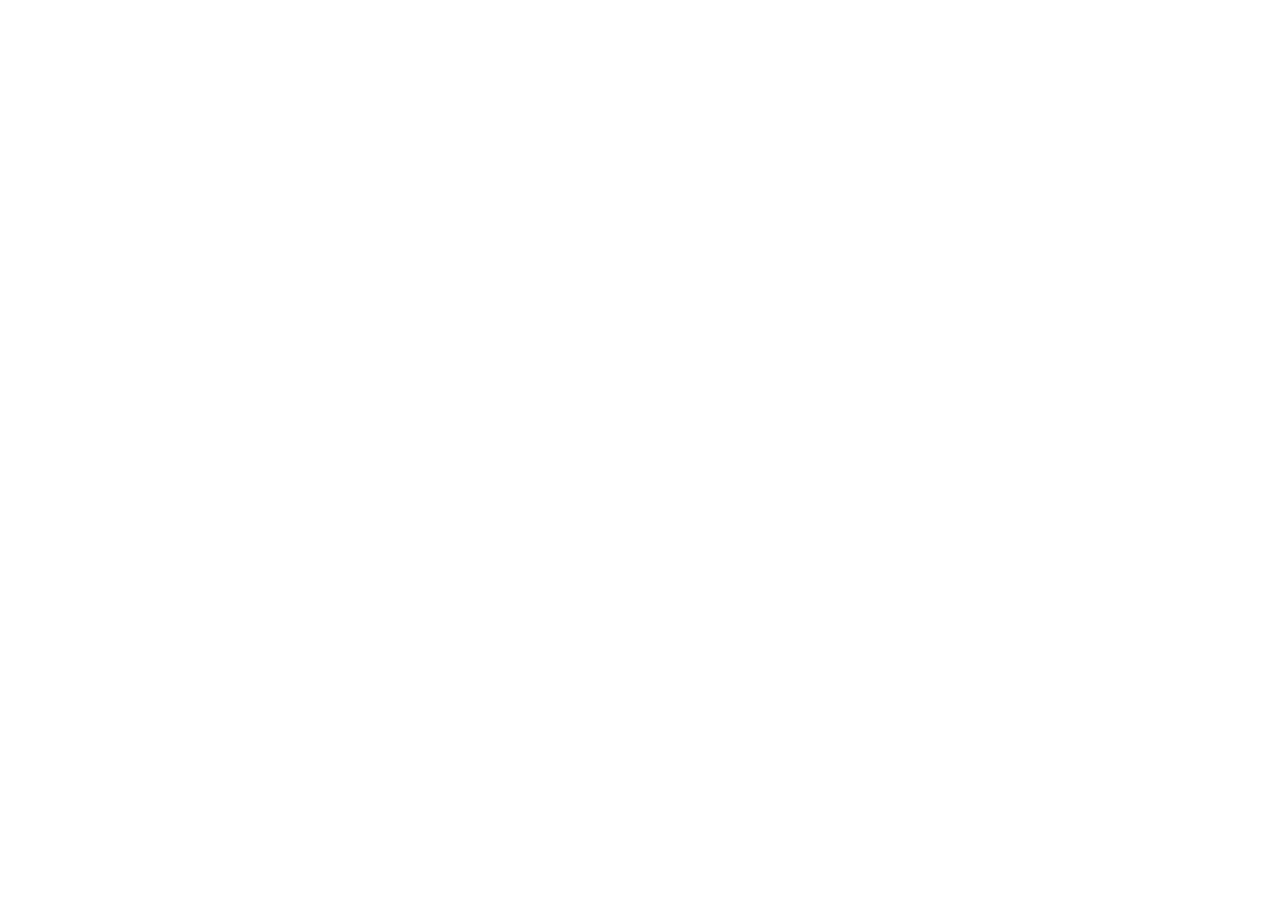
==== about_Us.html @ 589b4014 "estructura inicial sin contenido" ====
<!DOCTYPE html>
<html lang="es">
  <head>
    <meta charset="UTF-8" />
    <meta name="viewport" content="width=device-width, initial-scale=1.0" />
    <title>About Us</title>
    <link rel="stylesheet" href="styles.css" />

    <link
      href="https://cdn.jsdelivr.net/npm/bootstrap@5.3.2/dist/css/bootstrap.min.css"
      rel="stylesheet"
      integrity="sha384-T3c6CoIi6uLrA9TneNEoa7RxnatzjcDSCmG1MXxSR1GAsXEV/Dwwykc2MPK8M2HN"
      crossorigin="anonymous"
    />
  </head>
  <body>
    <script
      src="https://cdn.jsdelivr.net/npm/bootstrap@5.3.2/dist/js/bootstrap.bundle.min.js"
      integrity="sha384-C6RzsynM9kWDrMNeT87bh95OGNyZPhcTNXj1NW7RuBCsyN/o0jlpcV8Qyq46cDfL"
      crossorigin="anonymous"
    ></script>
  </body>
</html>
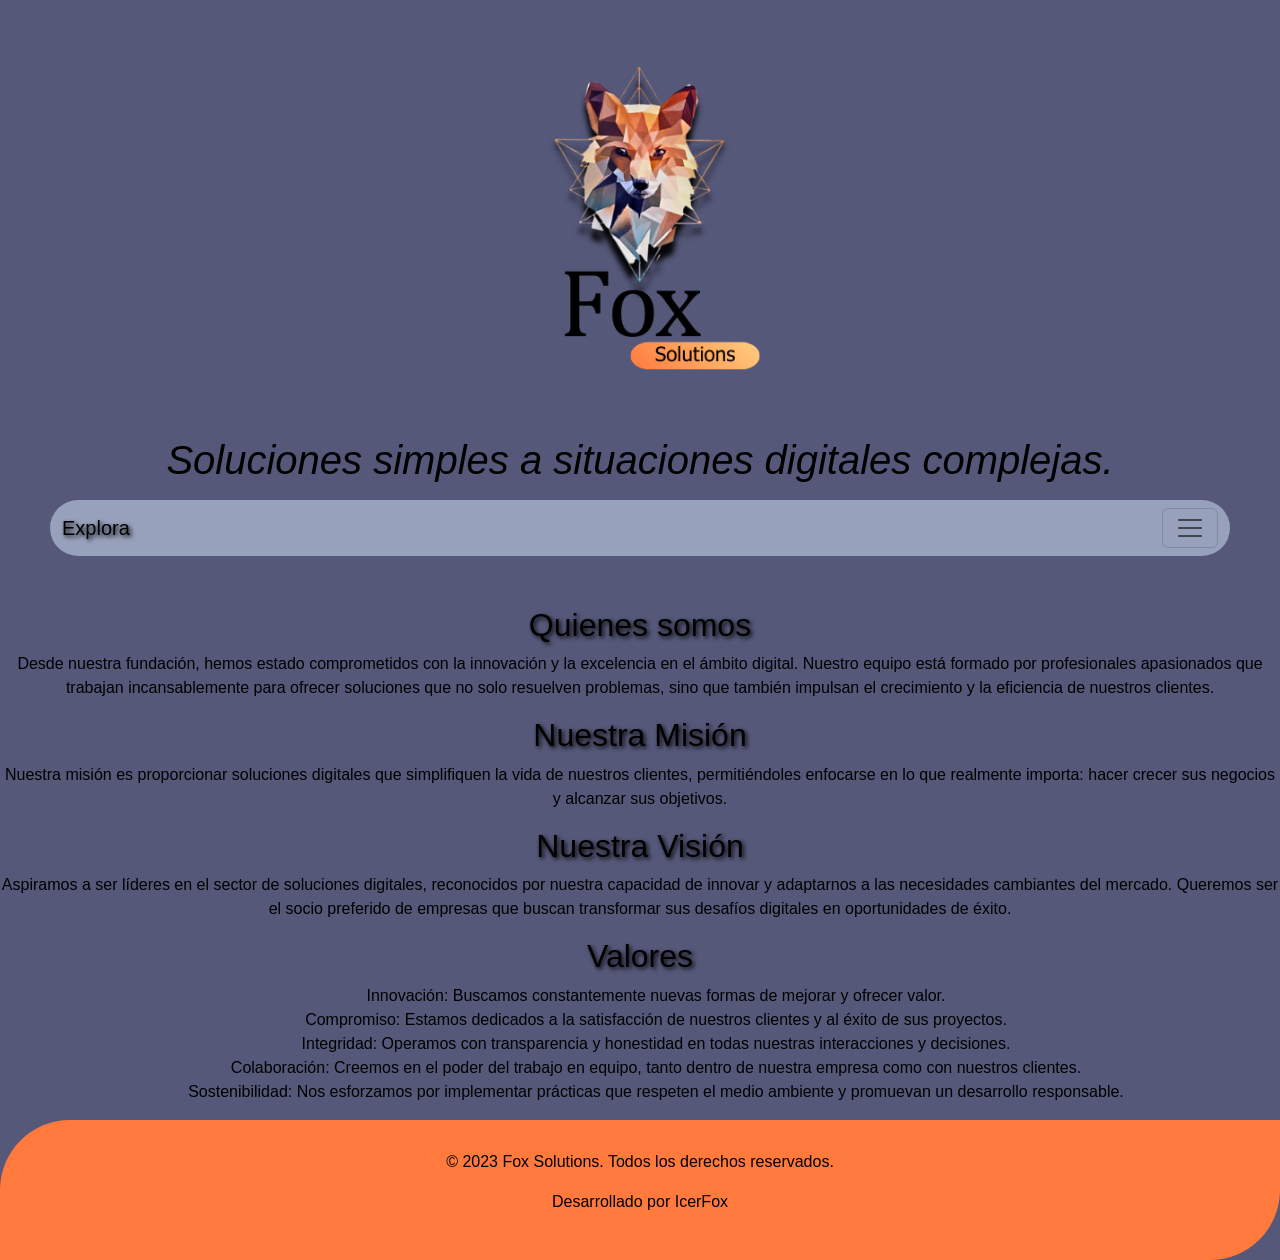
==== commit 4bdb97ff: "index y sobre nosotros terminados, comienzo con clientes" ====
--- a/about_Us.html
+++ b/about_Us.html
@@ -5,7 +5,6 @@
     <meta name="viewport" content="width=device-width, initial-scale=1.0" />
     <title>About Us</title>
     <link rel="stylesheet" href="styles.css" />
-
     <link
       href="https://cdn.jsdelivr.net/npm/bootstrap@5.3.2/dist/css/bootstrap.min.css"
       rel="stylesheet"
@@ -13,7 +12,80 @@
       crossorigin="anonymous"
     />
   </head>
-  <body>
+  <body id="body">
+    <main>
+      <img
+        src="img/Fox_solutions v3.png"
+        alt="Logo de Fox Solutions"
+        id="logo"
+      />
+
+      <h1>Soluciones simples a situaciones digitales complejas.</h1>
+    </main>
+    <nav class="navbar">
+      <div class="container-fluid">
+        <a class="navbar-brand" href="#">Explora</a>
+        <button
+          class="navbar-toggler"
+          type="button"
+          data-bs-toggle="collapse"
+          data-bs-target="#navbarNavAltMarkup"
+          aria-controls="navbarNavAltMarkup"
+          aria-expanded="false"
+          aria-label="Toggle navigation"
+        >
+          <span class="navbar-toggler-icon"></span>
+        </button>
+        <div class="collapse navbar-collapse" id="navbarNavAltMarkup">
+          <div>
+            <a class="nav-link" href="index.html">Inicio</a>
+            <a class="nav-link" href="clientes.html">Confian en nosotros</a>
+            <a class="nav-link" href="servicios.html">Nuestros servicios</a>
+            <a class="nav-link" href="Contacto.html">Contacto</a>
+          </div>
+        </div>
+      </div>
+    </nav>
+    <h2>Quienes somos</h2>
+    <p>
+      Desde nuestra fundación, hemos estado comprometidos con la innovación y la
+      excelencia en el ámbito digital. Nuestro equipo está formado por
+      profesionales apasionados que trabajan incansablemente para ofrecer
+      soluciones que no solo resuelven problemas, sino que también impulsan el
+      crecimiento y la eficiencia de nuestros clientes.
+    </p>
+    <h2>Nuestra Misión</h2>
+    <p>
+      Nuestra misión es proporcionar soluciones digitales que simplifiquen la
+      vida de nuestros clientes, permitiéndoles enfocarse en lo que realmente
+      importa: hacer crecer sus negocios y alcanzar sus objetivos.
+    </p>
+    <h2>Nuestra Visión</h2>
+    <p>
+      Aspiramos a ser líderes en el sector de soluciones digitales, reconocidos
+      por nuestra capacidad de innovar y adaptarnos a las necesidades cambiantes
+      del mercado. Queremos ser el socio preferido de empresas que buscan
+      transformar sus desafíos digitales en oportunidades de éxito.
+    </p>
+    <h2>Valores</h2>
+    <ul>
+      Innovación: Buscamos constantemente nuevas formas de mejorar y ofrecer
+      valor.<br />
+      Compromiso: Estamos dedicados a la satisfacción de nuestros clientes y al
+      éxito de sus proyectos.<br />
+      Integridad: Operamos con transparencia y honestidad en todas nuestras
+      interacciones y decisiones.<br />
+      Colaboración: Creemos en el poder del trabajo en equipo, tanto dentro de
+      nuestra empresa como con nuestros clientes.<br />
+      Sostenibilidad: Nos esforzamos por implementar prácticas que respeten el
+      medio ambiente y promuevan un desarrollo responsable.
+      <br />
+    </ul>
+    <footer>
+      <p>&copy; 2023 Fox Solutions. Todos los derechos reservados.</p>
+      <p>Desarrollado por IcerFox</p>
+    </footer>
+
     <script
       src="https://cdn.jsdelivr.net/npm/bootstrap@5.3.2/dist/js/bootstrap.bundle.min.js"
       integrity="sha384-C6RzsynM9kWDrMNeT87bh95OGNyZPhcTNXj1NW7RuBCsyN/o0jlpcV8Qyq46cDfL"
--- a/styles.css
+++ b/styles.css
@@ -0,0 +1,92 @@
+* {
+  margin: 0;
+  padding: 0;
+  box-sizing: border-box;
+}
+#body {
+  background-color: #555879;
+  font-family: poppins, sans-serif;
+  color: black;
+  text-align: center;
+}
+main {
+  display: flex;
+  flex-direction: column;
+  align-items: center;
+  justify-content: center;
+  height: 450px;
+  background-color: #555879;
+  color: black;
+  font-family: poppins, sans-serif;
+  font-style: italic;
+}
+h2 {
+  color: black;
+  font-family: poppins, sans-serif;
+  font-weight: bolder;
+  text-shadow: #070707 2px 2px 4px;
+}
+#logo {
+  width: 35%;
+  height: auto;
+  margin-bottom: 30px;
+}
+nav {
+  background-color: #98a1bc;
+  padding: 50px;
+  position: fixed;
+  border-radius: 30px;
+  margin: 50px;
+}
+.nav-link {
+  color: black;
+  font-family: poppins, sans-serif;
+  font-weight: strong;
+  font-size: 20px;
+  text-shadow: #070707 2px 2px 4px;
+}
+.navbar-brand {
+  color: black;
+  font-family: poppins, sans-serif;
+  font-weight: strong;
+  font-size: 30px;
+  text-shadow: #070707 2px 2px 4px;
+}
+
+.servicio {
+  width: 70%;
+  height: auto;
+  object-fit: cover;
+  border-radius: 25px;
+}
+
+#servicios {
+  display: flex;
+  flex-direction: column;
+  align-items: center;
+  justify-content: center;
+  margin: 20px;
+  padding: 20px;
+  background-color: #98a1bc;
+  border-radius: 15px;
+}
+.black {
+  color: black;
+  font-family: poppins, sans-serif;
+  font-weight: bolder;
+  text-shadow: #070707 2px 2px 4px;
+  justify-content: center;
+}
+footer {
+  background-color: #ff7a3c;
+  color: black;
+  padding: 30px;
+  position: relative;
+  border-radius: 70px 0 70px 0;
+}
+/* Estilo para pantallas muy grandes */
+@media (min-width: 1440px) {
+  #logo {
+    width: 20%;
+  }
+}
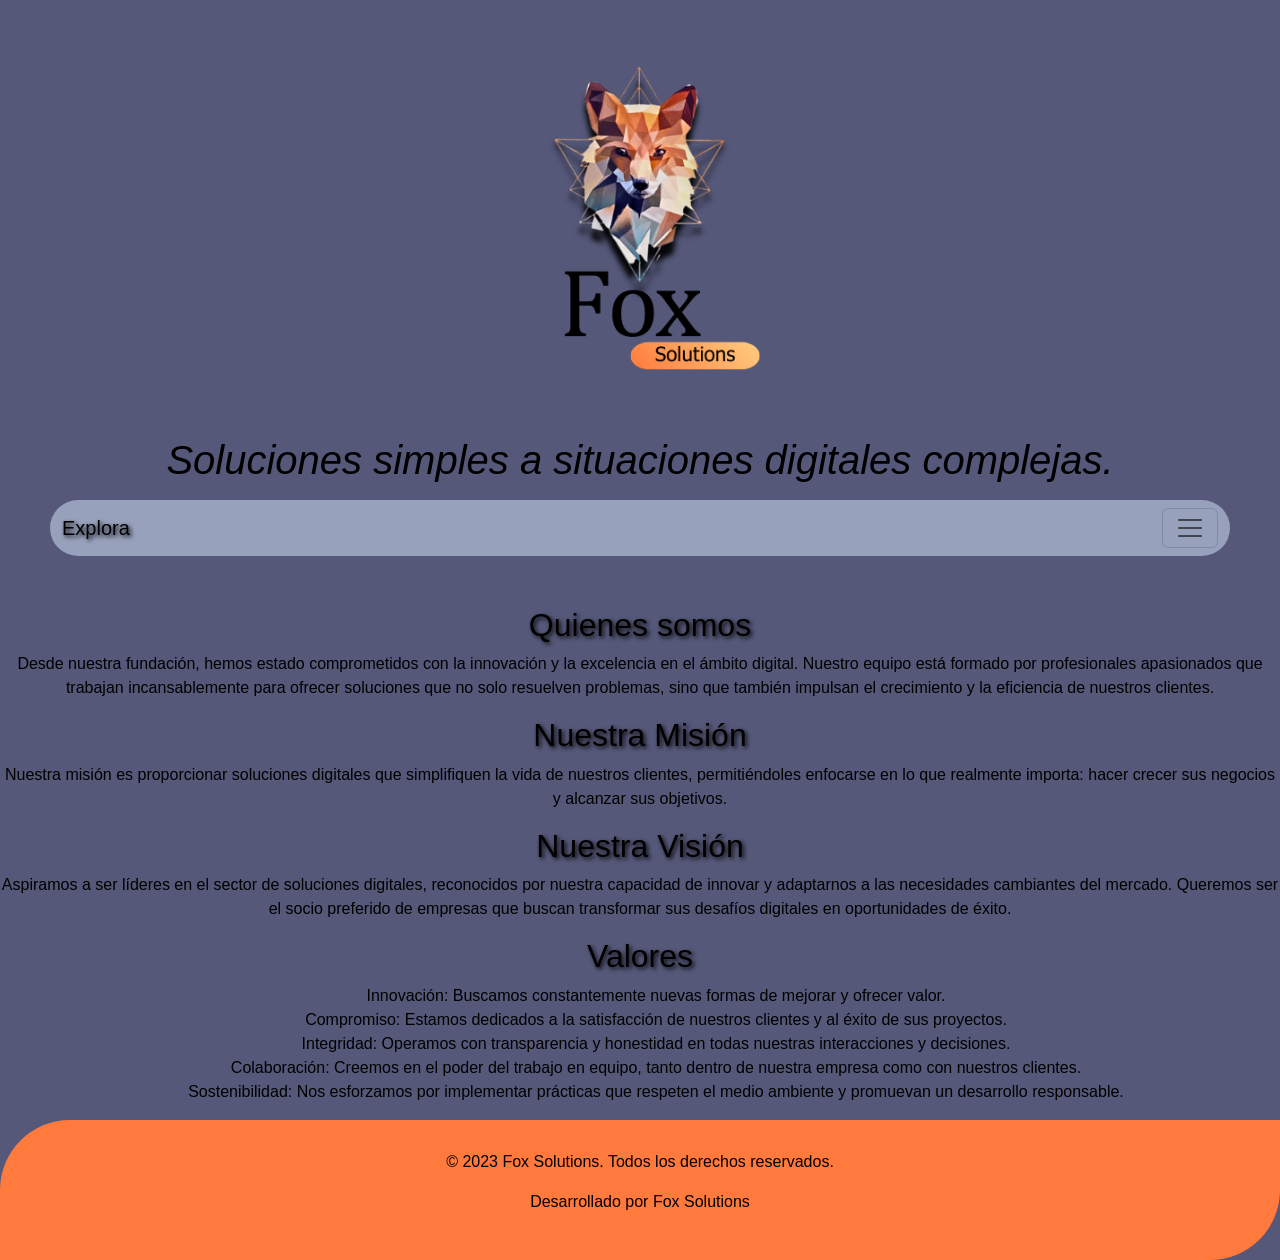
==== commit 774d68e2: "actualizacion sobre nosotros + clientes" ====
--- a/about_Us.html
+++ b/about_Us.html
@@ -83,7 +83,7 @@
     </ul>
     <footer>
       <p>&copy; 2023 Fox Solutions. Todos los derechos reservados.</p>
-      <p>Desarrollado por IcerFox</p>
+      <p>Desarrollado por Fox Solutions</p>
     </footer>
 
     <script
--- a/styles.css
+++ b/styles.css
@@ -77,6 +77,28 @@
   text-shadow: #070707 2px 2px 4px;
   justify-content: center;
 }
+.cliente-destacado {
+  display: flex;
+  align-items: center; /* Centrado vertical */
+  gap: 20px; /* Espacio entre imagen y texto */
+  max-width: 900px;
+  margin: 0 auto;
+  padding: 20px;
+}
+
+.cliente-destacado img {
+  max-width: 150px; /* Tamaño controlado del logo */
+  height: auto;
+}
+
+.texto-cliente p {
+  margin: 0;
+  font-size: 1rem;
+  color: #020202;
+  background-color: #98a1bc;
+  border-radius: 60px 0 70px 0;
+}
+
 footer {
   background-color: #ff7a3c;
   color: black;
@@ -90,3 +112,13 @@
     width: 20%;
   }
 }
+@media (max-width: 768px) {
+  .cliente-destacado {
+    flex-direction: column;
+    text-align: center;
+  }
+
+  .cliente-destacado img {
+    margin-bottom: 10px;
+  }
+}
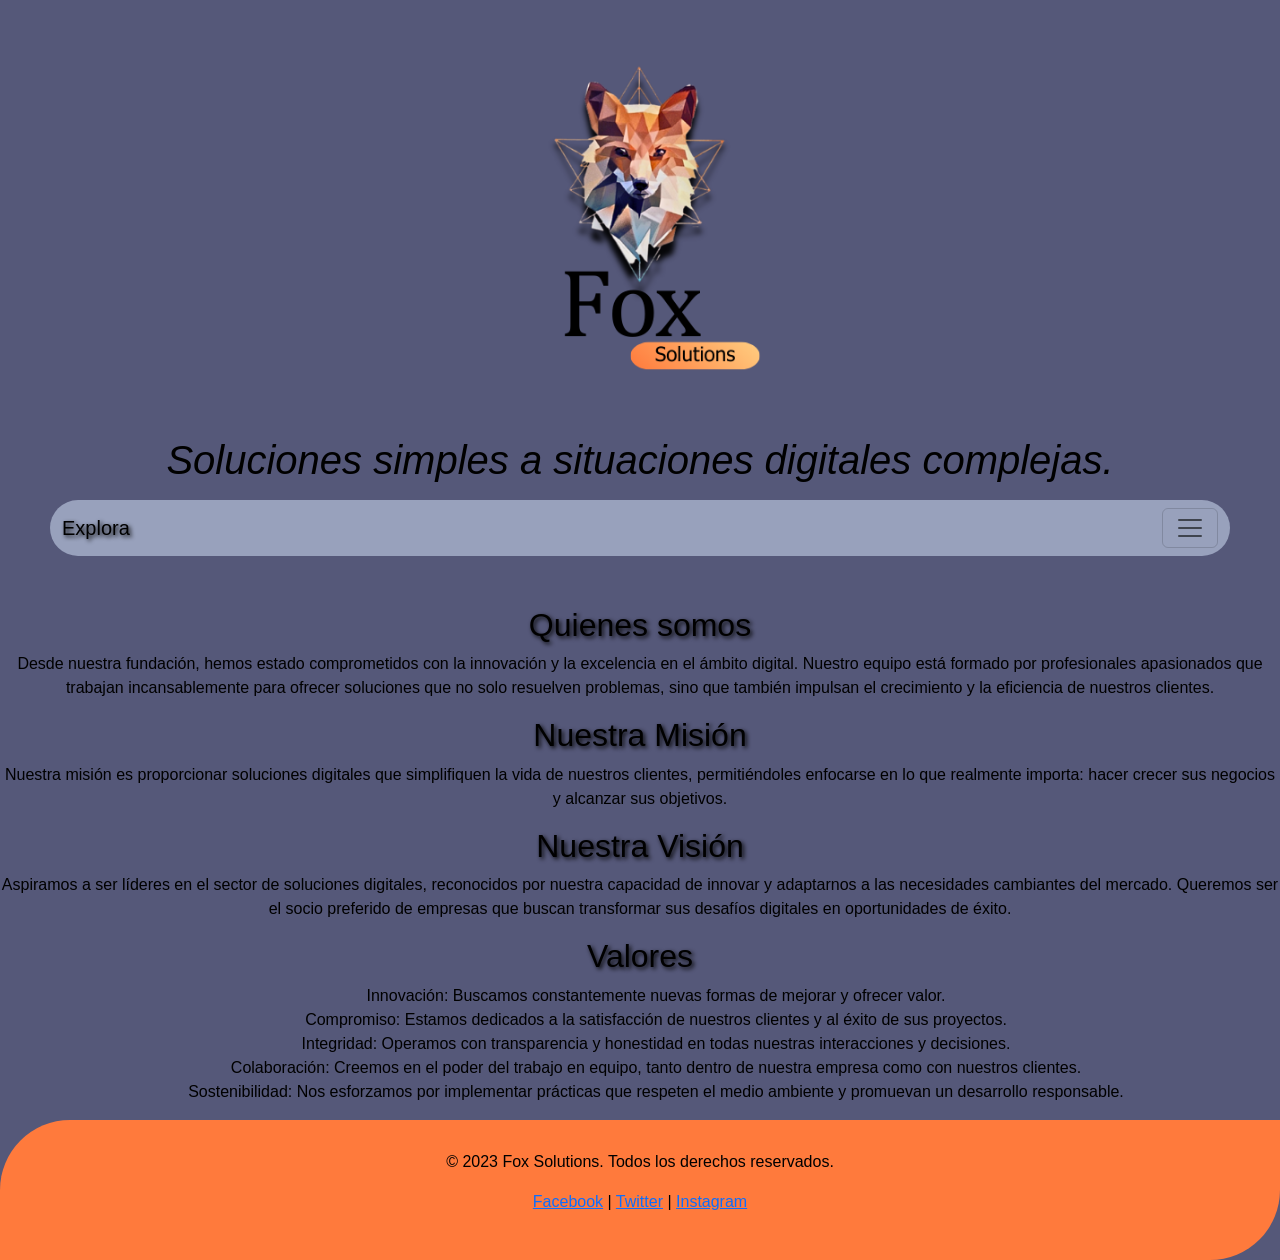
==== commit e72869cb: "modificacion footer + servicios" ====
--- a/about_Us.html
+++ b/about_Us.html
@@ -82,8 +82,16 @@
       <br />
     </ul>
     <footer>
-      <p>&copy; 2023 Fox Solutions. Todos los derechos reservados.</p>
-      <p>Desarrollado por Fox Solutions</p>
+      <div class="container text-center">
+        <p>&copy; 2023 Fox Solutions. Todos los derechos reservados.</p>
+        <p>
+          <a href="https://www.facebook.com" target="_blank">Facebook</a>
+          |
+          <a href="https://www.twitter.com" target="_blank">Twitter</a>
+          |
+          <a href="https://www.instagram.com" target="_blank">Instagram</a>
+        </p>
+      </div>
     </footer>
 
     <script
--- a/styles.css
+++ b/styles.css
@@ -98,7 +98,21 @@
   background-color: #98a1bc;
   border-radius: 60px 0 70px 0;
 }
-
+.col {
+  display: flex;
+  flex-direction: column;
+  align-items: center;
+  justify-content: center;
+  margin: 20px;
+  padding: 20px;
+  background-color: #98a1bc;
+  border-radius: 15px;
+}
+li {
+  list-style: none;
+  margin: 10px 0;
+  text-shadow: #020202 2px 2px 4px;
+}
 footer {
   background-color: #ff7a3c;
   color: black;
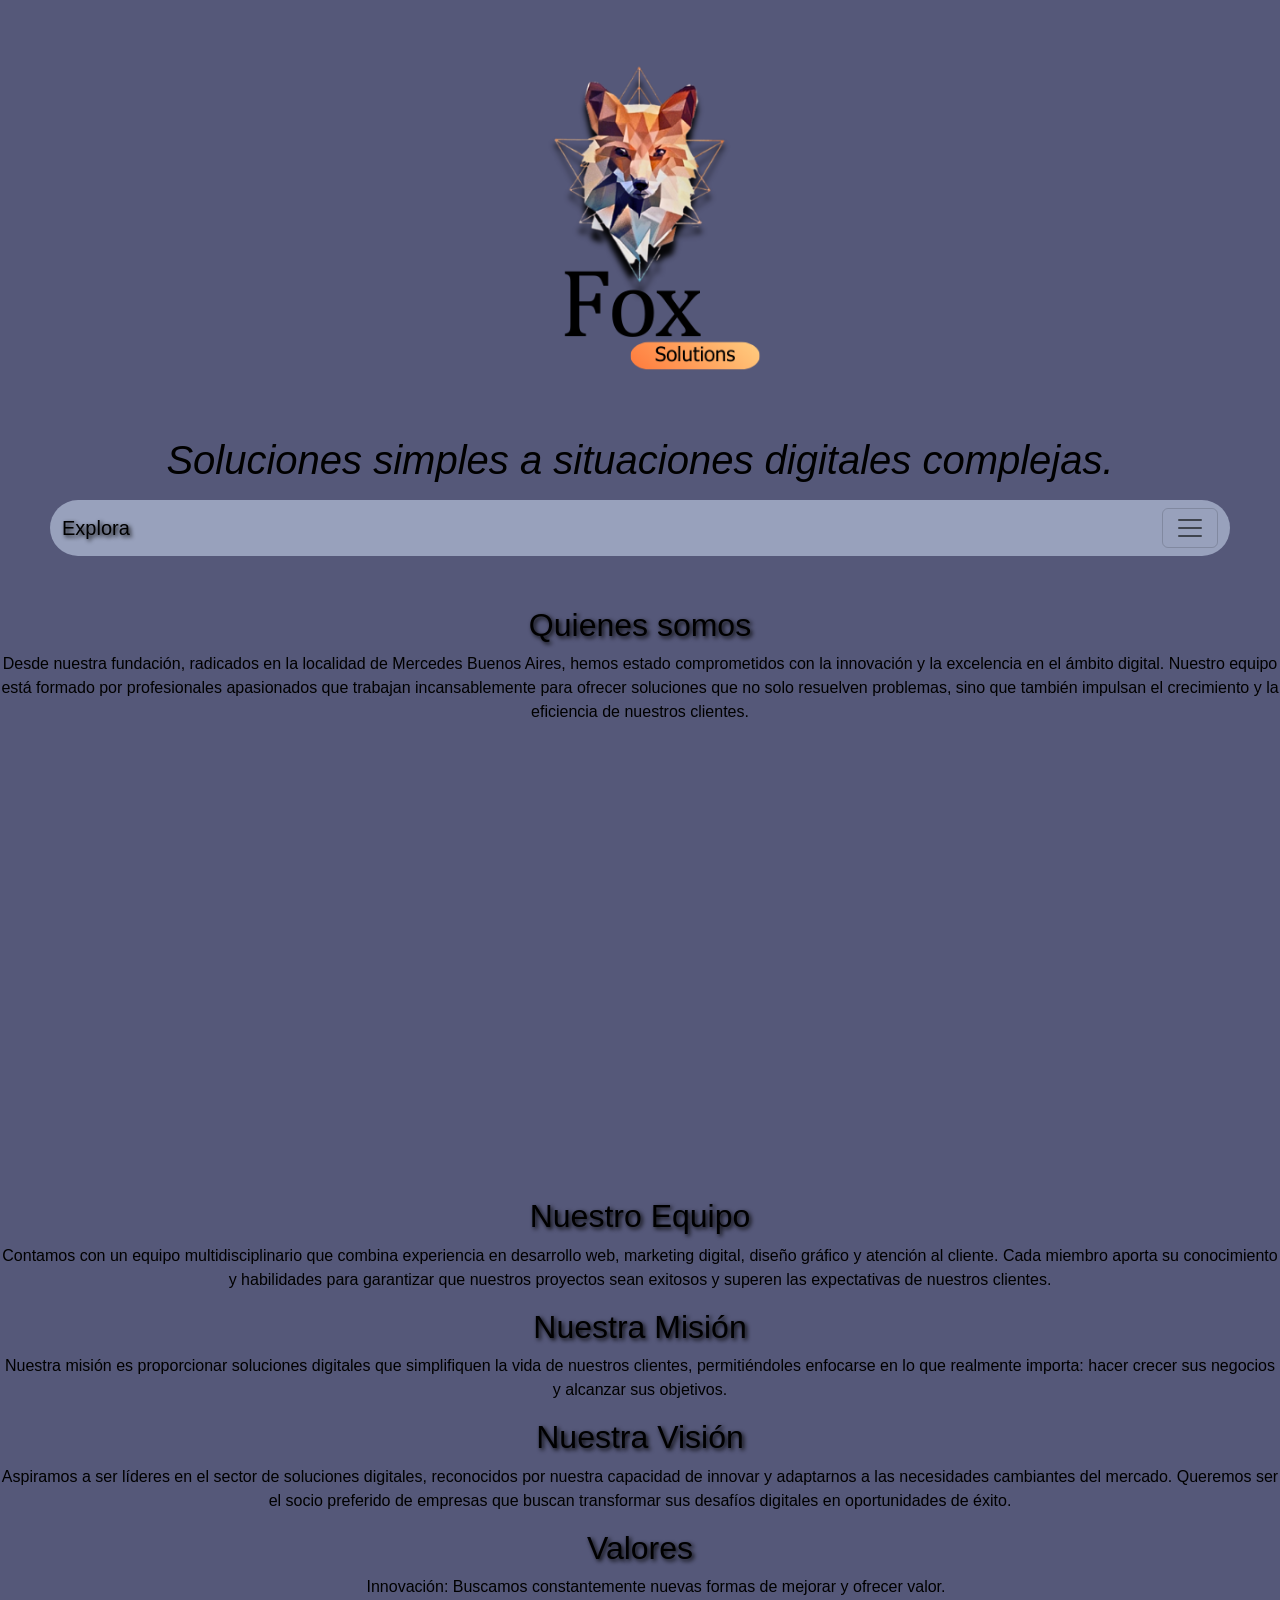
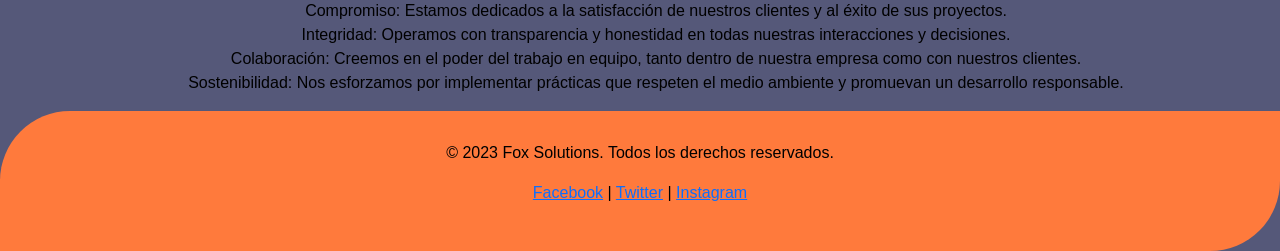
==== commit ac5d9be6: "iframe + nuestro equipo" ====
--- a/about_Us.html
+++ b/about_Us.html
@@ -48,11 +48,29 @@
     </nav>
     <h2>Quienes somos</h2>
     <p>
-      Desde nuestra fundación, hemos estado comprometidos con la innovación y la
-      excelencia en el ámbito digital. Nuestro equipo está formado por
-      profesionales apasionados que trabajan incansablemente para ofrecer
-      soluciones que no solo resuelven problemas, sino que también impulsan el
-      crecimiento y la eficiencia de nuestros clientes.
+      Desde nuestra fundación, radicados en la localidad de Mercedes Buenos
+      Aires, hemos estado comprometidos con la innovación y la excelencia en el
+      ámbito digital. Nuestro equipo está formado por profesionales apasionados
+      que trabajan incansablemente para ofrecer soluciones que no solo resuelven
+      problemas, sino que también impulsan el crecimiento y la eficiencia de
+      nuestros clientes.
+    </p>
+    <iframe
+      src="https://www.google.com/maps/embed?pb=!1m18!1m12!1m3!1d52508.897297633026!2d-59.46314878746976!3d-34.65959997012229!2m3!1f0!2f0!3f0!3m2!1i1024!2i768!4f13.1!3m3!1m2!1s0x95bc7313caa5e45b%3A0xc86f63a77809bb3a!2sMercedes%2C%20Provincia%20de%20Buenos%20Aires!5e0!3m2!1ses!2sar!4v1752550046830!5m2!1ses!2sar"
+      width="600"
+      height="450"
+      style="border: 0"
+      allowfullscreen=""
+      loading="lazy"
+      referrerpolicy="no-referrer-when-downgrade"
+    ></iframe>
+    <h2>Nuestro Equipo</h2>
+    <p>
+      Contamos con un equipo multidisciplinario que combina experiencia en
+      desarrollo web, marketing digital, diseño gráfico y atención al cliente.
+      Cada miembro aporta su conocimiento y habilidades para garantizar que
+      nuestros proyectos sean exitosos y superen las expectativas de nuestros
+      clientes.
     </p>
     <h2>Nuestra Misión</h2>
     <p>
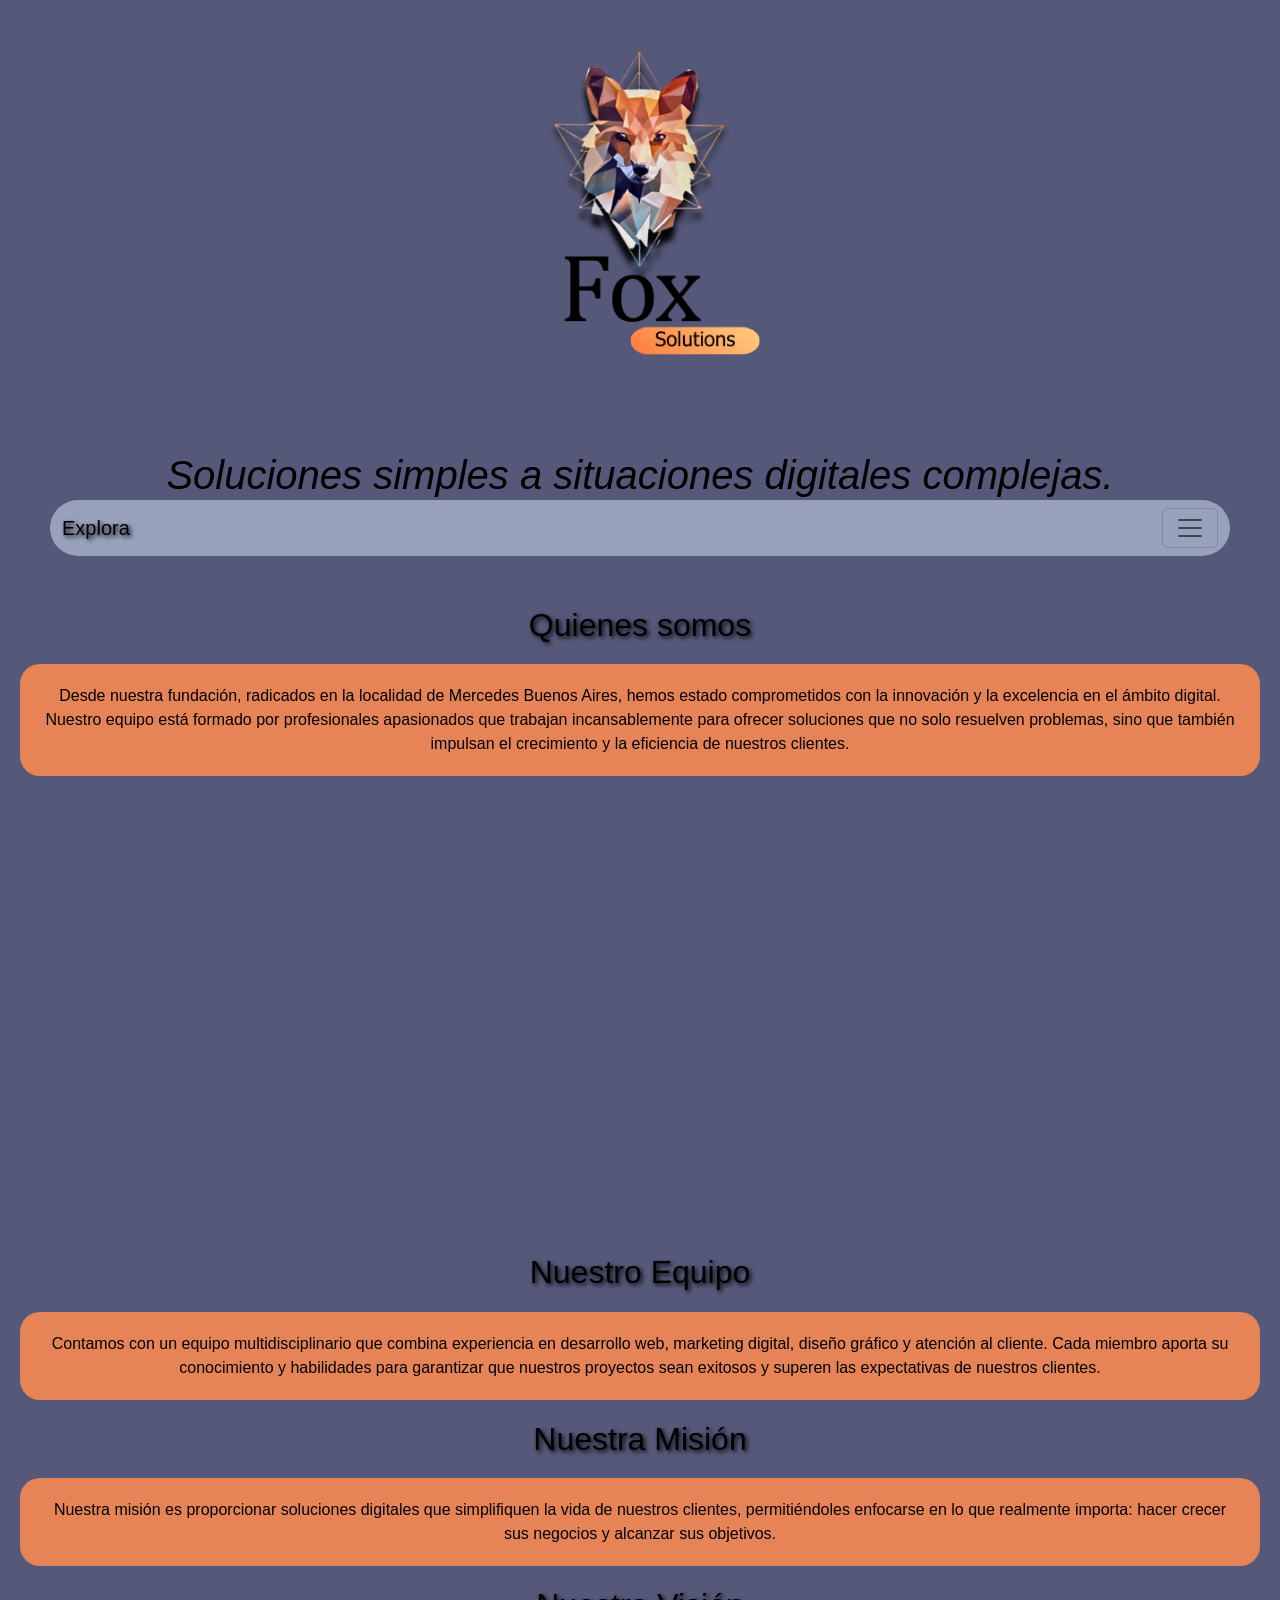
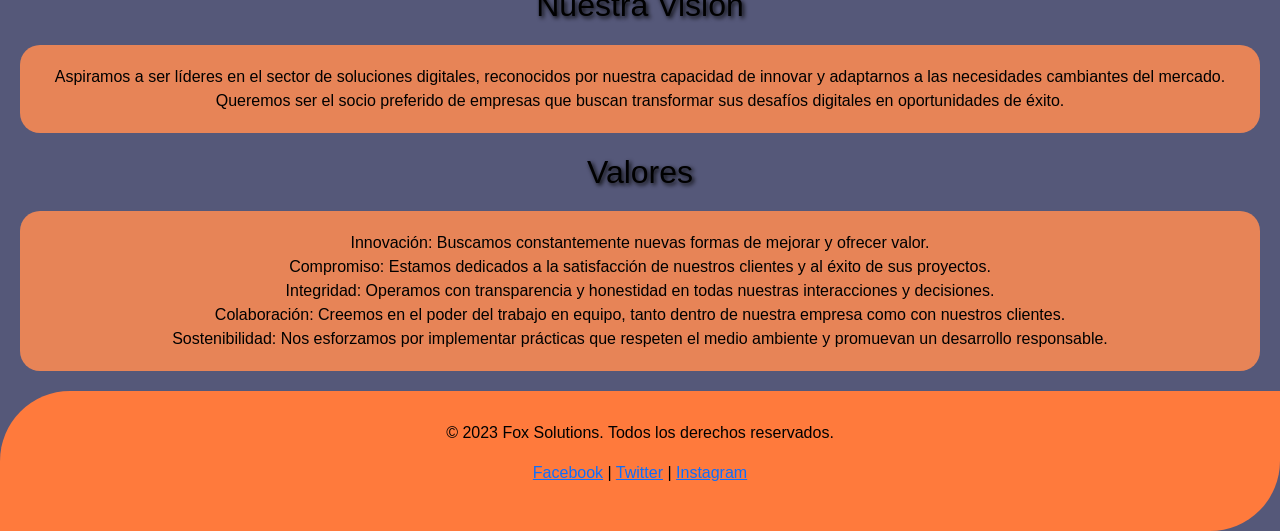
==== commit 94464aca: "mejoras visuales en index, sobre nosotros,y back al index desde logo" ====
--- a/about_Us.html
+++ b/about_Us.html
@@ -14,12 +14,13 @@
   </head>
   <body id="body">
     <main>
-      <img
-        src="img/Fox_solutions v3.png"
-        alt="Logo de Fox Solutions"
-        id="logo"
-      />
-
+      <a href="index.html" class="logo">
+        <img
+          src="img/Fox_solutions v3.png"
+          alt="Logo de Fox Solutions"
+          id="logo"
+        />
+      </a>
       <h1>Soluciones simples a situaciones digitales complejas.</h1>
     </main>
     <nav class="navbar">
@@ -47,7 +48,7 @@
       </div>
     </nav>
     <h2>Quienes somos</h2>
-    <p>
+    <p class="contenedor-naranja">
       Desde nuestra fundación, radicados en la localidad de Mercedes Buenos
       Aires, hemos estado comprometidos con la innovación y la excelencia en el
       ámbito digital. Nuestro equipo está formado por profesionales apasionados
@@ -65,7 +66,7 @@
       referrerpolicy="no-referrer-when-downgrade"
     ></iframe>
     <h2>Nuestro Equipo</h2>
-    <p>
+    <p class="contenedor-naranja">
       Contamos con un equipo multidisciplinario que combina experiencia en
       desarrollo web, marketing digital, diseño gráfico y atención al cliente.
       Cada miembro aporta su conocimiento y habilidades para garantizar que
@@ -73,20 +74,20 @@
       clientes.
     </p>
     <h2>Nuestra Misión</h2>
-    <p>
+    <p class="contenedor-naranja">
       Nuestra misión es proporcionar soluciones digitales que simplifiquen la
       vida de nuestros clientes, permitiéndoles enfocarse en lo que realmente
       importa: hacer crecer sus negocios y alcanzar sus objetivos.
     </p>
     <h2>Nuestra Visión</h2>
-    <p>
+    <p class="contenedor-naranja">
       Aspiramos a ser líderes en el sector de soluciones digitales, reconocidos
       por nuestra capacidad de innovar y adaptarnos a las necesidades cambiantes
       del mercado. Queremos ser el socio preferido de empresas que buscan
       transformar sus desafíos digitales en oportunidades de éxito.
     </p>
     <h2>Valores</h2>
-    <ul>
+    <ul class="contenedor-naranja">
       Innovación: Buscamos constantemente nuevas formas de mejorar y ofrecer
       valor.<br />
       Compromiso: Estamos dedicados a la satisfacción de nuestros clientes y al
--- a/styles.css
+++ b/styles.css
@@ -31,6 +31,14 @@
   height: auto;
   margin-bottom: 30px;
 }
+
+a.logo {
+  width: 100%;
+  display: flex;
+  justify-content: center;
+  margin-bottom: 30px;
+}
+
 nav {
   background-color: #98a1bc;
   padding: 50px;
@@ -70,6 +78,12 @@
   background-color: #98a1bc;
   border-radius: 15px;
 }
+.carousel-item img.servicio {
+  width: 100%;
+  height: 400px;
+  object-fit: cover;
+}
+
 .black {
   color: black;
   font-family: poppins, sans-serif;
@@ -79,24 +93,31 @@
 }
 .cliente-destacado {
   display: flex;
-  align-items: center; /* Centrado vertical */
-  gap: 20px; /* Espacio entre imagen y texto */
-  max-width: 900px;
-  margin: 0 auto;
-  padding: 20px;
+  flex-wrap: wrap;
+  align-items: center;
+  gap: 20px;
+  margin-bottom: 30px;
 }
 
 .cliente-destacado img {
-  max-width: 150px; /* Tamaño controlado del logo */
+  max-width: 150px;
   height: auto;
+  flex-shrink: 0;
 }
 
-.texto-cliente p {
+.texto-cliente {
+  flex: 1;
+  min-width: 0;
   margin: 0;
   font-size: 1rem;
   color: #020202;
   background-color: #98a1bc;
-  border-radius: 60px 0 70px 0;
+  border-radius: 20px 0 20px 0;
+}
+.texto-cliente p {
+  margin: 0;
+  word-wrap: break-word;
+  font-size: 1rem;
 }
 .col {
   display: flex;
@@ -120,7 +141,13 @@
   position: relative;
   border-radius: 70px 0 70px 0;
 }
-/* Estilo para pantallas muy grandes */
+.contenedor-naranja {
+  background-color: #e78457;
+  color: black;
+  padding: 20px;
+  border-radius: 20px;
+  margin: 20px;
+}
 @media (min-width: 1440px) {
   #logo {
     width: 20%;
@@ -130,9 +157,15 @@
   .cliente-destacado {
     flex-direction: column;
     text-align: center;
+    align-items: center;
   }
 
   .cliente-destacado img {
     margin-bottom: 10px;
   }
 }
+@media (max-width: 768px) {
+  .carousel-item img.servicio {
+    height: 250px;
+  }
+}
